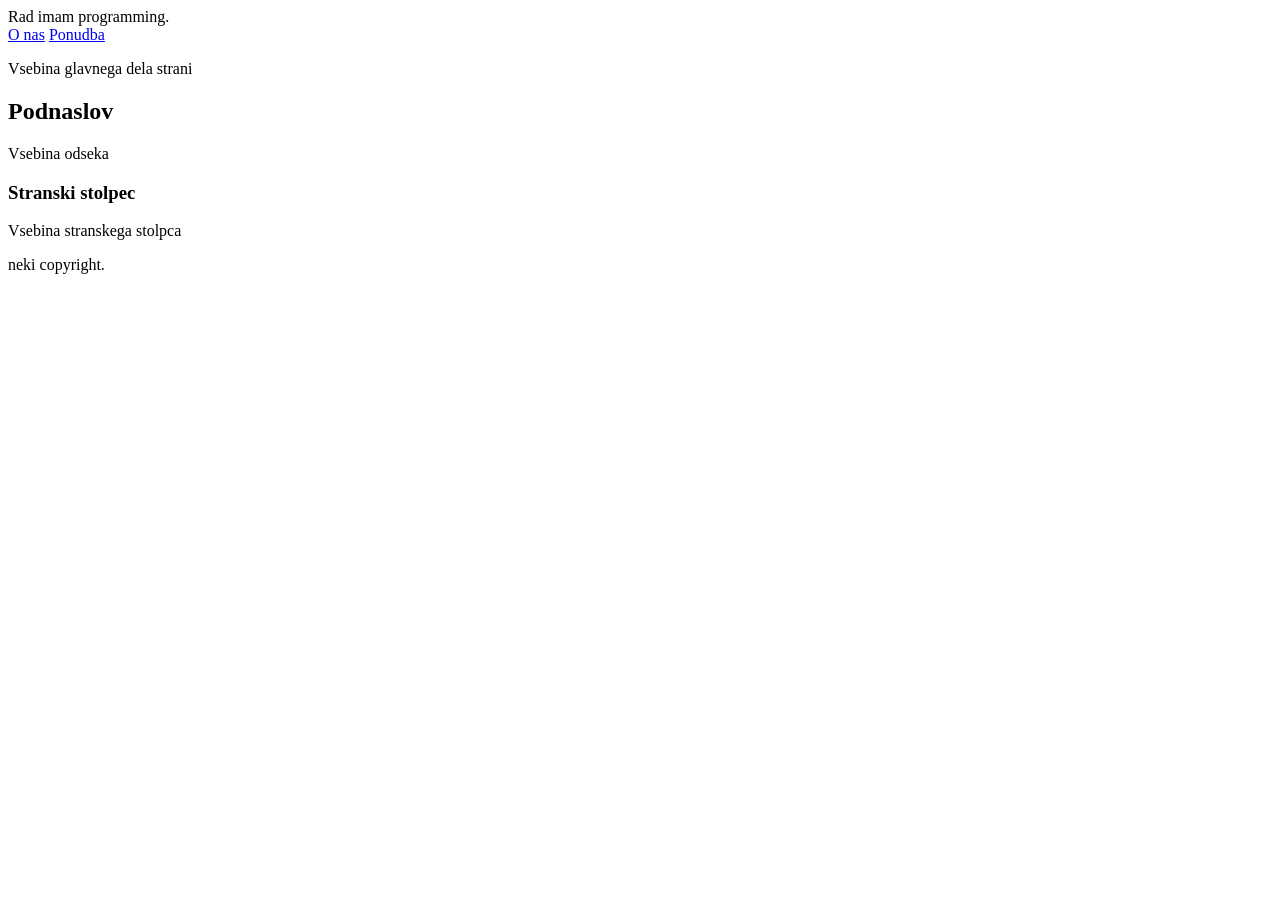
==== data/www/index.html @ e5f1fc4c "Dodana index.html stran" ====
<!DOCTYPE html>
<html lang="en">
<head>
    <meta charset="UTF-8">
    <meta name="viewport" content="width=device-width, initial-scale=1.0">
    <title>Projekt</title>
</head>
<body>

    <header>
        Rad imam programming. 
    </header>

    <nav>
        <a href="#">O nas</a>
        <a href="#">Ponudba</a>

    </nav>

    <main> 
        <p>Vsebina glavnega dela strani</p>
        <section>
            <h2>Podnaslov</h2>
            <p>Vsebina odseka</p>
        </section>

        <aside>
            <h3>Stranski stolpec</h3>
            <p>Vsebina stranskega stolpca</p>
        </aside>
    </main>

    <footer>
        <p>neki copyright.</p>
    </footer>

</body>

</html>
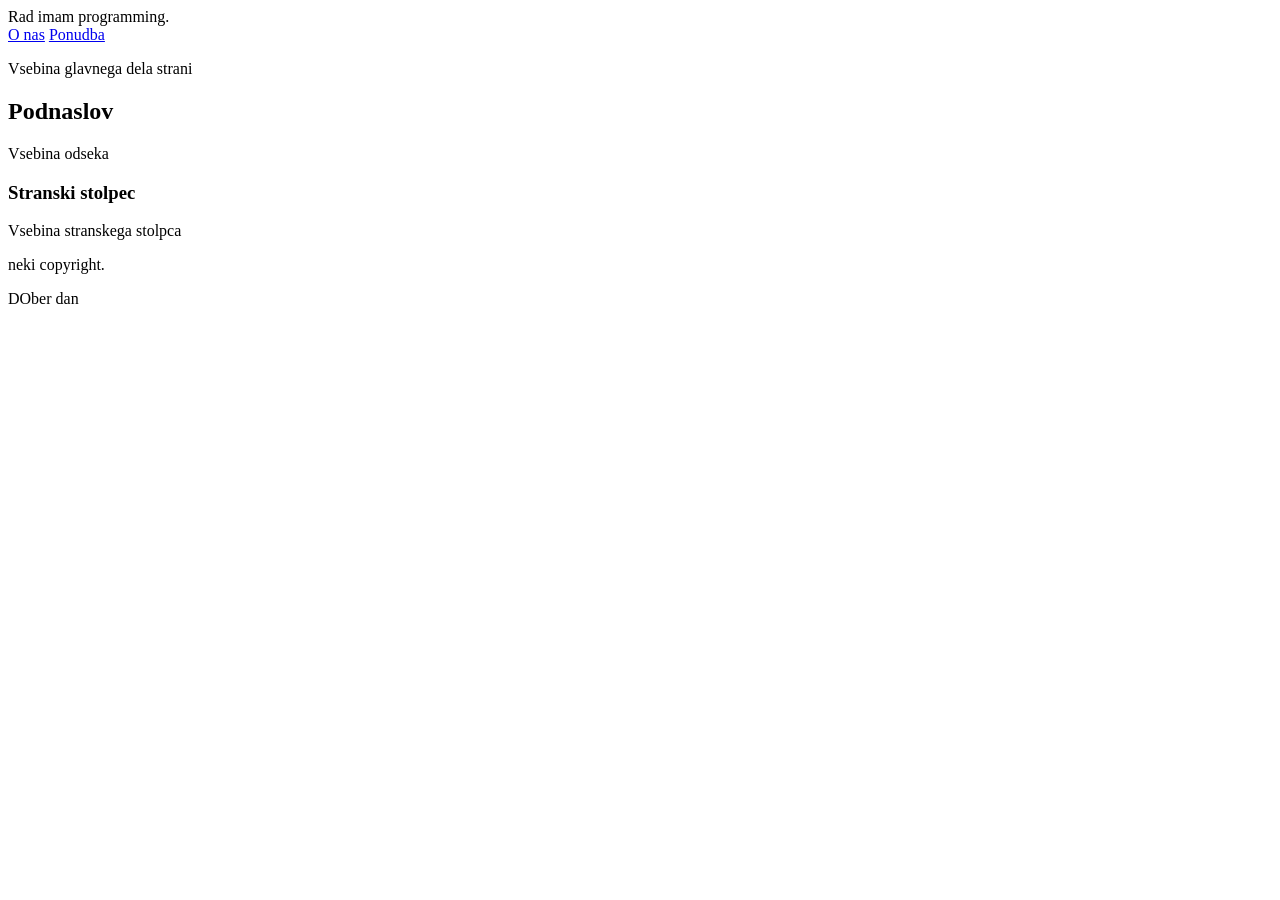
==== commit 25fb3207: "change" ====
--- a/data/www/index.html
+++ b/data/www/index.html
@@ -34,6 +34,8 @@
         <p>neki copyright.</p>
     </footer>
 
+    <p>DOber dan</p>
+
 </body>
 
 </html>
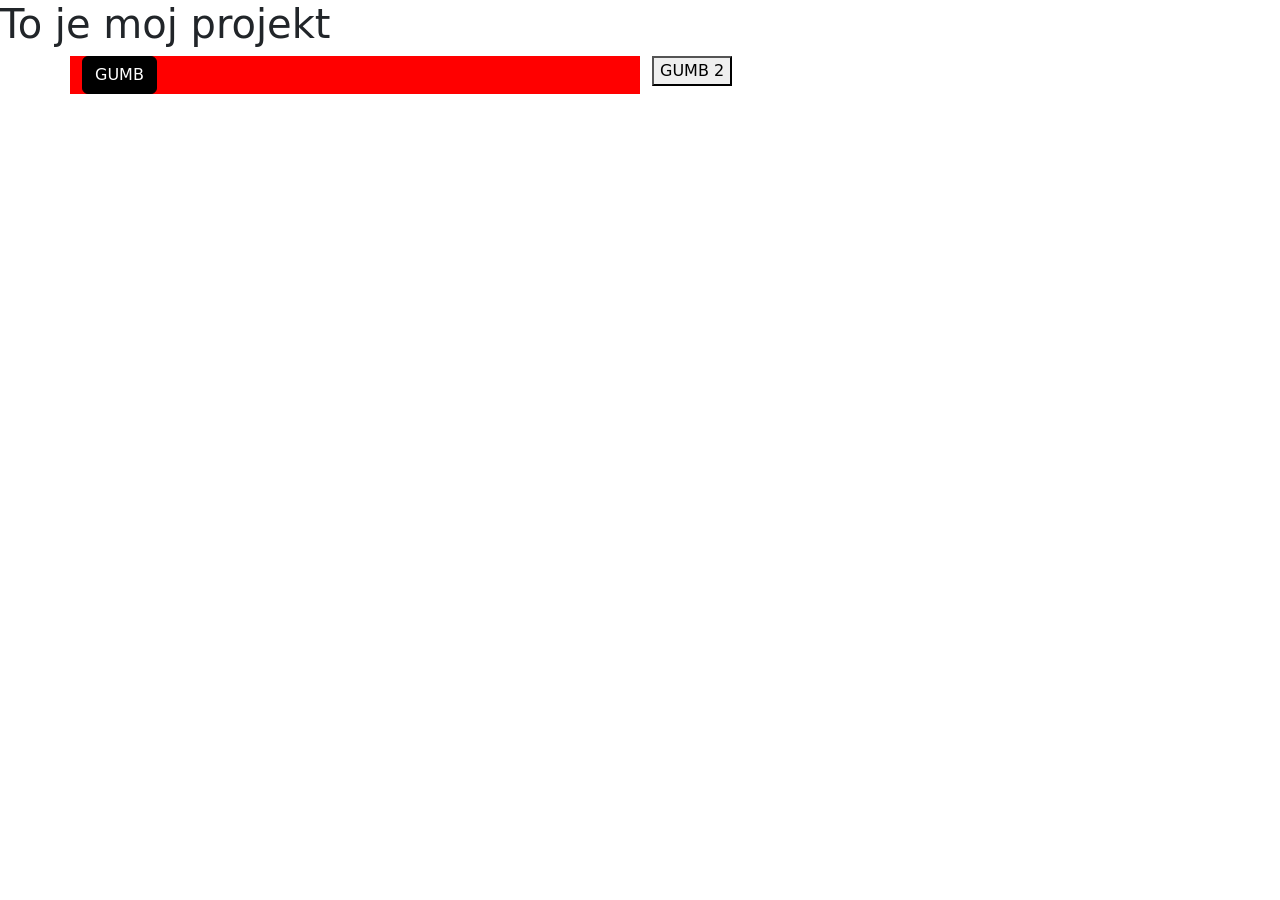
==== commit bdee63a2: "Koda scss in bootstrap" ====
--- a/data/www/index.html
+++ b/data/www/index.html
@@ -3,39 +3,23 @@
 <head>
     <meta charset="UTF-8">
     <meta name="viewport" content="width=device-width, initial-scale=1.0">
-    <title>Projekt</title>
+    <link rel="stylesheet" href="css/style.css">
+    <title>Document</title>
 </head>
 <body>
+    <h1>To je moj projekt</h1>
 
-    <header>
-        Rad imam programming. 
-    </header>
+    <div class="container">
+        <div class="row">
+            <div class="kanta">
+                <button class="btn btn-primary">GUMB</button>
+            </div>
+             <div class="col-6">
+                <button>GUMB 2</button>
+            </div>
 
-    <nav>
-        <a href="#">O nas</a>
-        <a href="#">Ponudba</a>
 
-    </nav>
-
-    <main> 
-        <p>Vsebina glavnega dela strani</p>
-        <section>
-            <h2>Podnaslov</h2>
-            <p>Vsebina odseka</p>
-        </section>
-
-        <aside>
-            <h3>Stranski stolpec</h3>
-            <p>Vsebina stranskega stolpca</p>
-        </aside>
-    </main>
-
-    <footer>
-        <p>neki copyright.</p>
-    </footer>
-
-    <p>DOber dan</p>
-
+        </div>
+    </div>
 </body>
-
 </html>
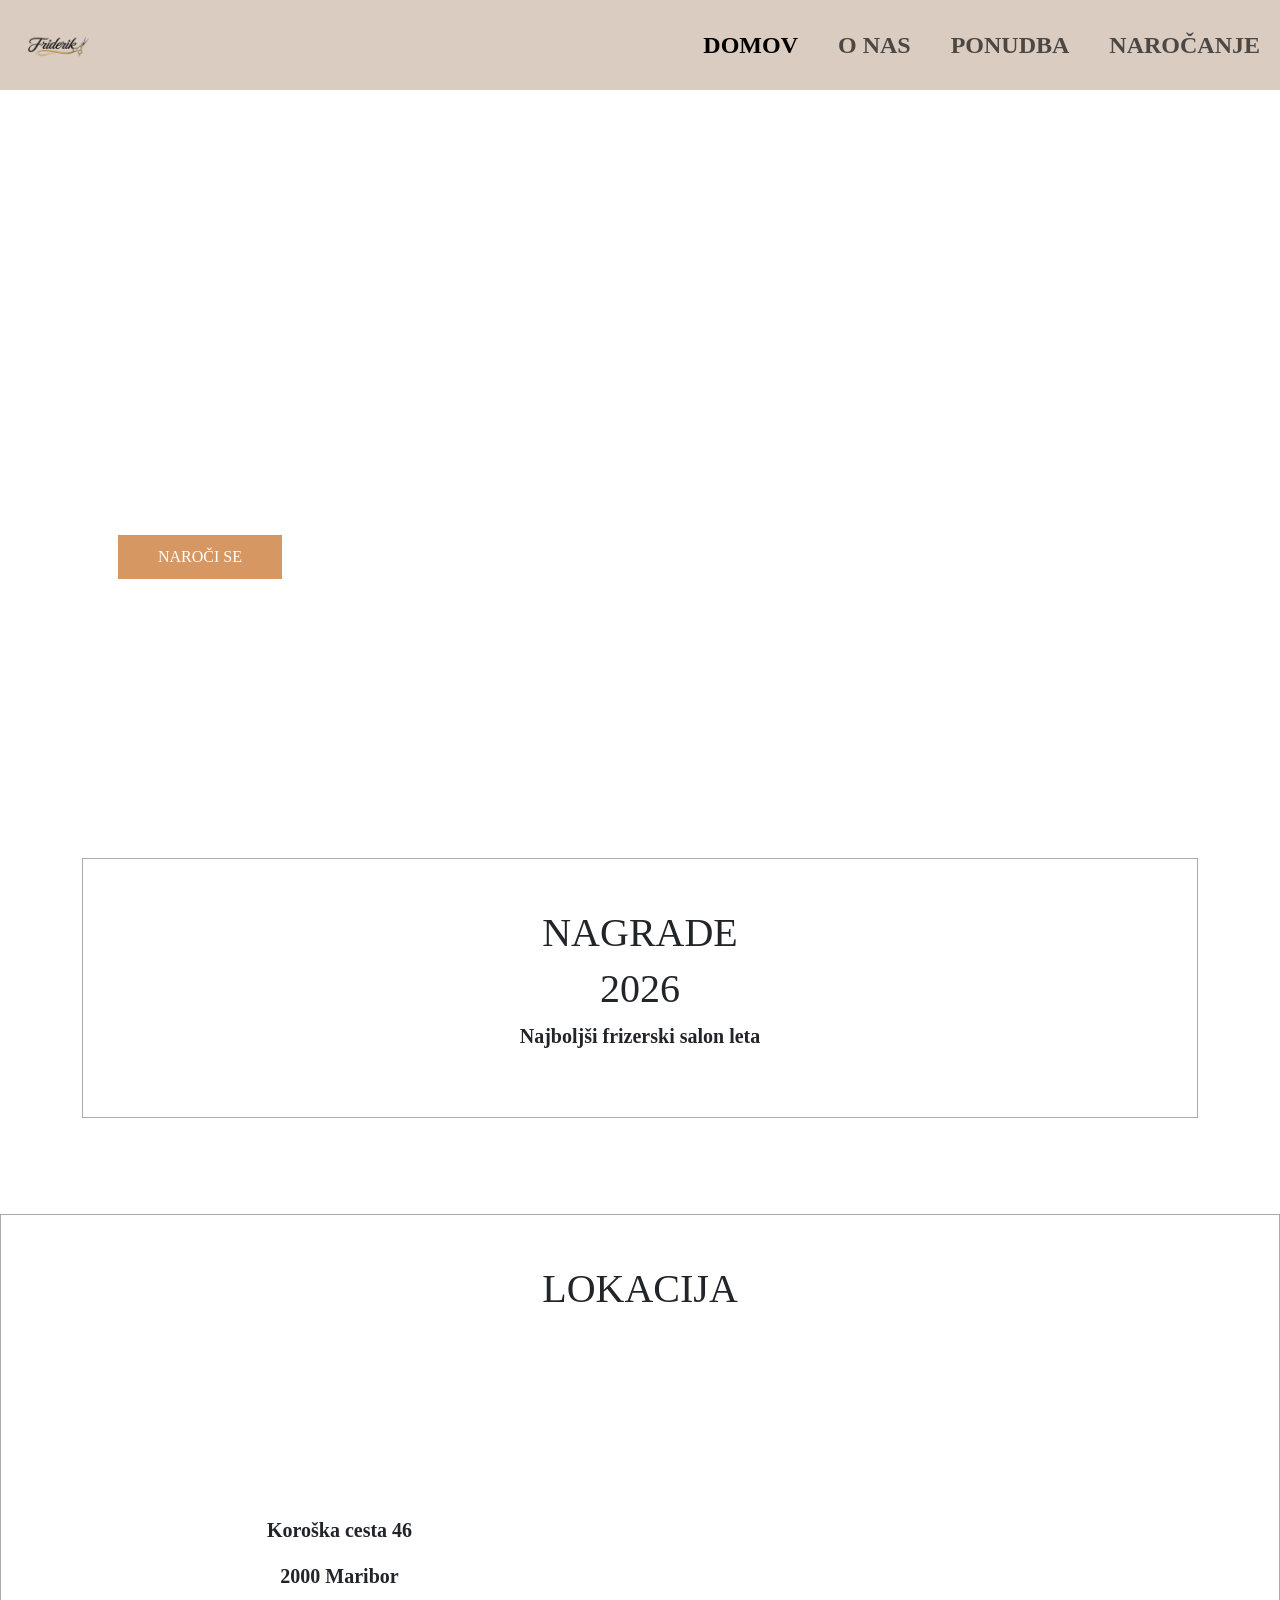
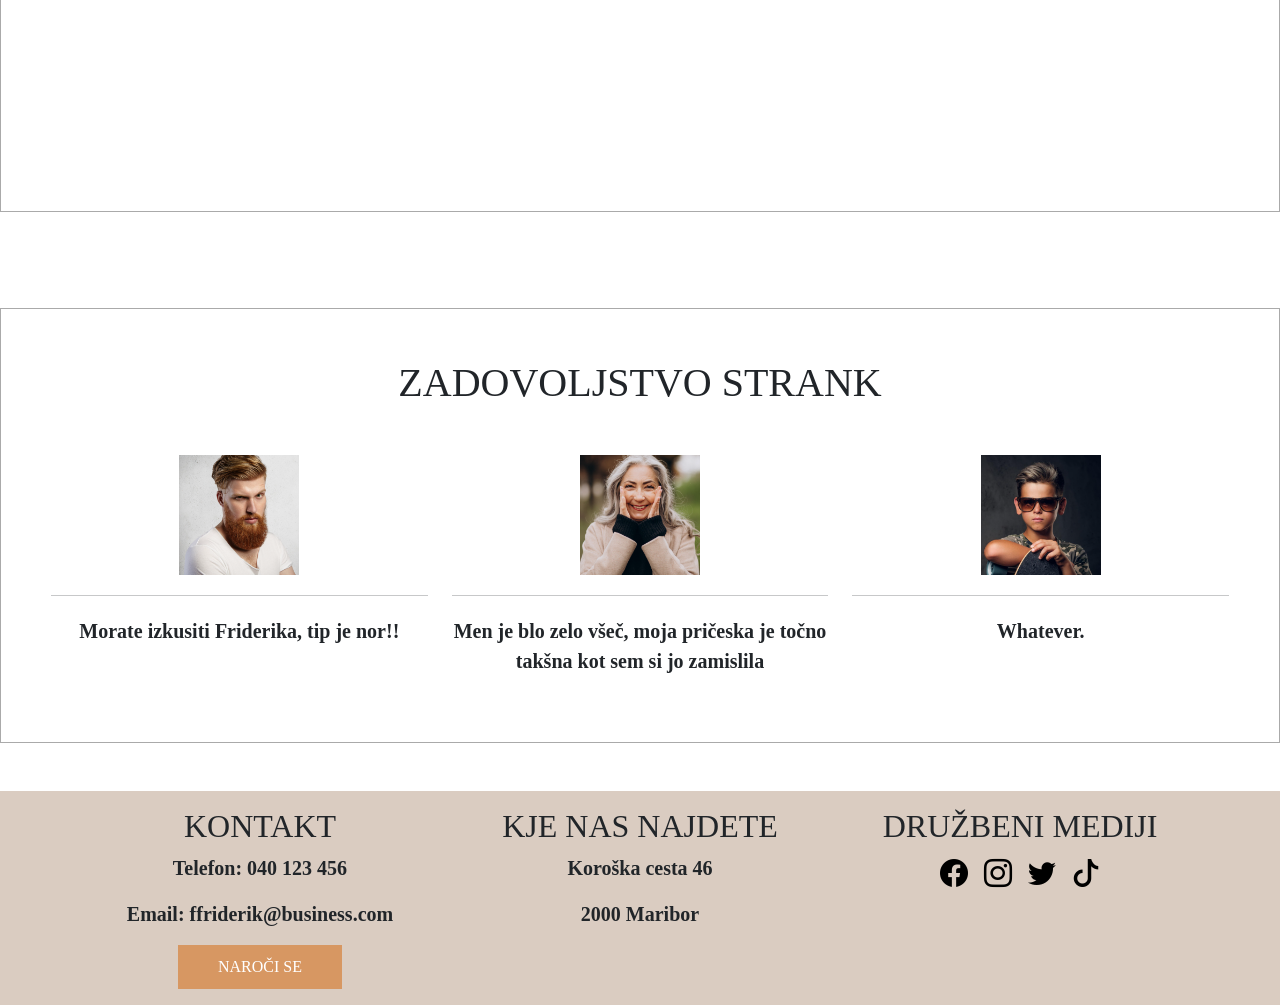
==== commit 157a0993: "Osnovni layout hero strani Naredil osnovni layout strani ko prideš nanjo. ni perfektna, glavno da ob" ====
--- a/data/www/index.html
+++ b/data/www/index.html
@@ -4,22 +4,148 @@
     <meta charset="UTF-8">
     <meta name="viewport" content="width=device-width, initial-scale=1.0">
     <link rel="stylesheet" href="css/style.css">
+    <link href="https://cdn.jsdelivr.net/npm/bootstrap-icons@1.11.3/font/bootstrap-icons.css" rel="stylesheet">
     <title>Document</title>
 </head>
 <body>
-    <h1>To je moj projekt</h1>
+    <nav class="navbar navbar-expand-lg">
+  <div class="container-fluid">
+    <a class="navbar-brand" href="index.html">
+        <img src="slika friderik.png" alt="Logo" class="d-inline-block align-text-top" style="max-height:60px;">
+    </a>
+    <button class="navbar-toggler" type="button" data-bs-toggle="collapse" data-bs-target="#navbarNav" aria-controls="navbarNav" aria-expanded="false" aria-label="Toggle navigation">
+      <span class="navbar-toggler-icon"></span>
+    </button>
+    <div class="collapse navbar-collapse" id="navbarNav">
+      <ul class="navbar-nav ms-auto gap-4">
+        <li class="nav-item">
+          <a class="nav-link active fs-4" aria-current="page" href="index.html">DOMOV</a>
+        </li>
+        <li class="nav-item">
+          <a class="nav-link fs-4" href="o_nas.html">O NAS</a>
+        </li>
+        <li class="nav-item">
+          <a class="nav-link fs-4" href="ponudba.html">PONUDBA</a>
+        </li>
+        <li class="nav-item">
+          <a class="nav-link fs-4" href="narocanje.html">NAROČANJE</a>
+        </li>
+      </ul>
+    </div>
+  </div>
+</nav>
 
-    <div class="container">
-        <div class="row">
-            <div class="kanta">
-                <button class="btn btn-primary">GUMB</button>
-            </div>
-             <div class="col-6">
-                <button>GUMB 2</button>
-            </div>
+<section class="hero d-flex align-items-center">
+  <div class="container naslov text-white text-start ps-md-5 ps-3">
+    <h1>NAJBOLJŠE PRIČESKE</h1>
+    <h1>DALEČ NA</h1>
+    <h1>OKOLI</h1>
+    <p>Urejanje in striženje</p>
+    <a href="narocanje.html" class="btn naroci-btn">NAROČI SE</a>
+  </div>
+</section>
+<section class="py-5">
+  <div class="container">
+    <div class="sivi-box text-center">
+      <h1>NAGRADE</h1>
+      <h1>2026</h1>
+      <p>Najboljši frizerski salon leta</p>
+    </div>
+  </div>
+</section>
+<section class="py-5">
+  <div class="container sivi-box">
+    
+    <h1 class="text-center mb-5">LOKACIJA</h1>
 
+    <div class="row align-items-center text-center">
 
+      <!-- LEVO -->
+      <div class="col-md-6 d-flex flex-column justify-content-center">
+        <p>Koroška cesta 46</p>
+        <p>2000 Maribor</p>
+      </div>
+
+      <!-- DESNO -->
+      <div class="col-md-6 d-flex justify-content-center">
+        <iframe 
+          src="https://www.google.com/maps?q=Koroška+cesta+46,+Maribor&output=embed"
+          width="100%" 
+          height="400" 
+          style="border:0; max-width: 400px;" 
+          loading="lazy">
+        </iframe>
+      </div>
+
+    </div>
+
+  </div>
+</section>
+
+<section class="py-5">
+  <div class="container sivi-box">
+    
+    <h1 class="text-center mb-5">ZADOVOLJSTVO STRANK</h1>
+
+    <div class="row text-center g-4 align-items-stretch">
+
+      <!-- CARD 1 -->
+      <div class="col-md-4">
+        <div class="sivi-box-mnenje">
+          <img src="slike/mnenje1.png" alt="profilna slika">
+          <hr>
+          <p>Morate izkusiti Friderika, tip je nor!!</p>
         </div>
+      </div>
+
+      <!-- CARD 2 -->
+      <div class="col-md-4">
+        <div class="sivi-box-mnenje">
+          <img src="slike/mnenje2.png" alt="profilna slika">
+          <hr>
+          <p>Men je blo zelo všeč, moja pričeska je točno takšna kot sem si jo zamislila</p>
+        </div>
+      </div>
+
+      <!-- CARD 3 -->
+      <div class="col-md-4">
+        <div class="sivi-box-mnenje">
+          <img src="slike/mnenje3.png" alt="profilna slika">
+          <hr>
+          <p>Whatever.</p>
+        </div>
+      </div>
+
     </div>
+
+  </div>
+</section>
+
+<footer class="text-center py-3">
+  <div class="container text-center">
+  <div class="row">
+    <div class="col">
+      <h2>KONTAKT</h2>
+      <p>Telefon: 040 123 456</p>
+      <p>Email: ffriderik@business.com</p>
+      <a href="narocanje.html" class="btn naroci-btn">NAROČI SE</a>
+    </div>
+    <div class="col">
+      <h2>KJE NAS NAJDETE</h2>
+      <p>Koroška cesta 46</p>
+      <p>2000 Maribor</p>
+    </div>
+    <div class="col">
+      <h2>DRUŽBENI MEDIJI</h2>
+      <div class="d-flex gap-3 justify-content-center">
+        <a href="https://facebook.com" target="_blank"><i class="bi bi-facebook fs-3"></i></a>
+        <a href="https://instagram.com" target="_blank"><i class="bi bi-instagram fs-3"></i></a>
+        <a href="https://twitter.com" target="_blank"><i class="bi bi-twitter fs-3"></i></a>
+        <a href="https://tiktok.com" target="_blank"><i class="bi bi-tiktok fs-3"></i></a>
+      </div>
+    </div>
+  </div>
+</div>
+</footer>
 </body>
 </html>
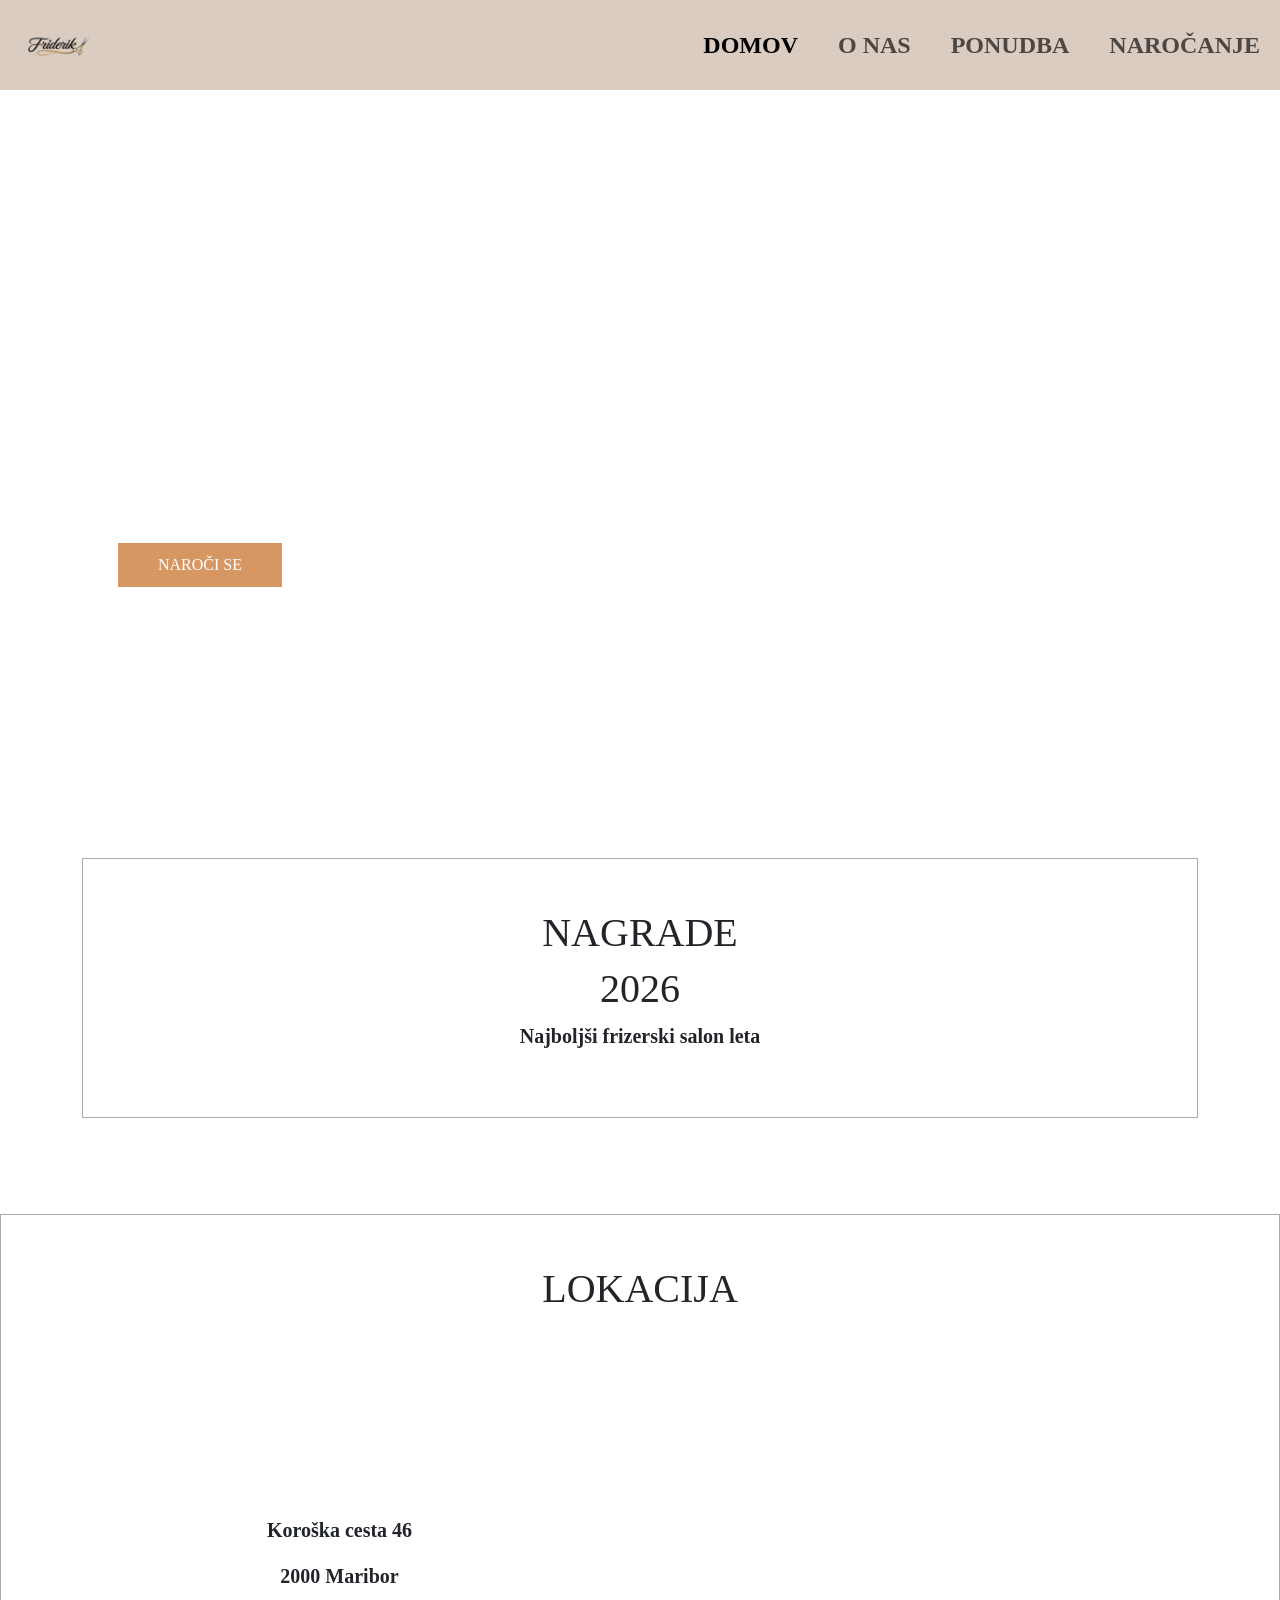
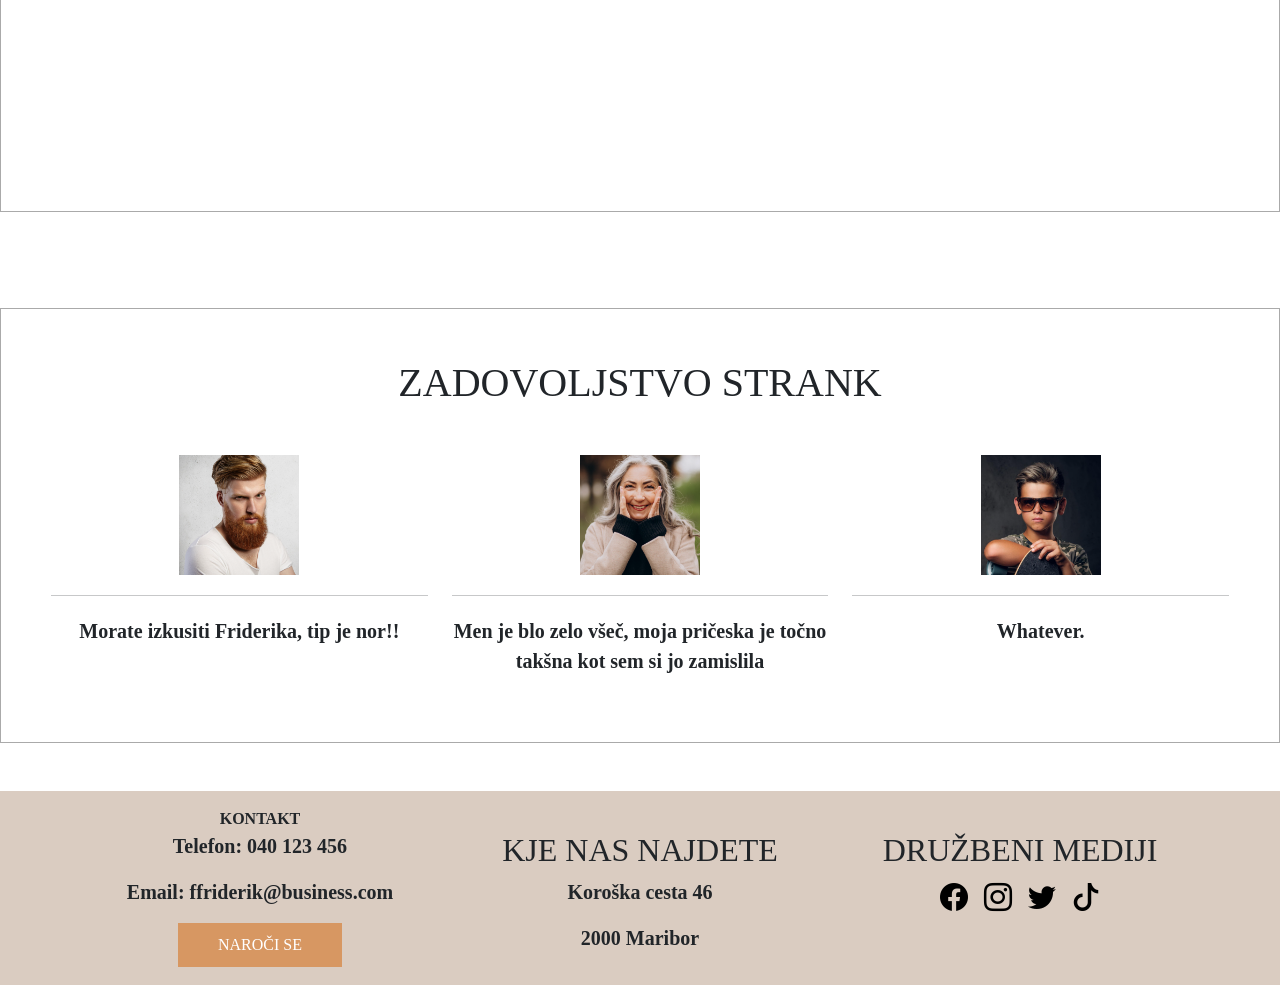
==== commit aa3431d5: "Popravila in naročanje Popravil Header, footer in naredil, da hamburger bar deluje na manjših zaslon" ====
--- a/data/www/index.html
+++ b/data/www/index.html
@@ -3,8 +3,10 @@
 <head>
     <meta charset="UTF-8">
     <meta name="viewport" content="width=device-width, initial-scale=1.0">
+    <link href="bootstrap.css">
+    <link href="https://cdn.jsdelivr.net/npm/bootstrap-icons@1.11.3/font/bootstrap-icons.css" rel="stylesheet">
+    <link href="https://cdn.jsdelivr.net/npm/bootstrap@5.3.3/dist/css/bootstrap.min.css" rel="stylesheet">
     <link rel="stylesheet" href="css/style.css">
-    <link href="https://cdn.jsdelivr.net/npm/bootstrap-icons@1.11.3/font/bootstrap-icons.css" rel="stylesheet">
     <title>Document</title>
 </head>
 <body>
@@ -16,7 +18,7 @@
     <button class="navbar-toggler" type="button" data-bs-toggle="collapse" data-bs-target="#navbarNav" aria-controls="navbarNav" aria-expanded="false" aria-label="Toggle navigation">
       <span class="navbar-toggler-icon"></span>
     </button>
-    <div class="collapse navbar-collapse" id="navbarNav">
+    <div class="collapse navbar-collapse custom-menu" id="navbarNav">
       <ul class="navbar-nav ms-auto gap-4">
         <li class="nav-item">
           <a class="nav-link active fs-4" aria-current="page" href="index.html">DOMOV</a>
@@ -36,12 +38,12 @@
 </nav>
 
 <section class="hero d-flex align-items-center">
-  <div class="container naslov text-white text-start ps-md-5 ps-3">
+  <div class="container naslov text-white text-center text-md-start px-3 px-md-5">
     <h1>NAJBOLJŠE PRIČESKE</h1>
     <h1>DALEČ NA</h1>
     <h1>OKOLI</h1>
     <p>Urejanje in striženje</p>
-    <a href="narocanje.html" class="btn naroci-btn">NAROČI SE</a>
+    <a href="narocanje.html" class="btn naroci-btn d-inline-block mt-3">NAROČI SE</a>
   </div>
 </section>
 <section class="py-5">
@@ -124,19 +126,19 @@
 <footer class="text-center py-3">
   <div class="container text-center">
   <div class="row">
-    <div class="col">
-      <h2>KONTAKT</h2>
+    <div class="col-12 col-md-4">
+      <h2">KONTAKT</h2>
       <p>Telefon: 040 123 456</p>
       <p>Email: ffriderik@business.com</p>
       <a href="narocanje.html" class="btn naroci-btn">NAROČI SE</a>
     </div>
-    <div class="col">
-      <h2>KJE NAS NAJDETE</h2>
+    <div class="col-12 col-md-4">
+      <h2 class="mt-4">KJE NAS NAJDETE</h2>
       <p>Koroška cesta 46</p>
       <p>2000 Maribor</p>
     </div>
-    <div class="col">
-      <h2>DRUŽBENI MEDIJI</h2>
+    <div class="col-12 col-md-4">
+      <h2 class="mt-4">DRUŽBENI MEDIJI</h2>
       <div class="d-flex gap-3 justify-content-center">
         <a href="https://facebook.com" target="_blank"><i class="bi bi-facebook fs-3"></i></a>
         <a href="https://instagram.com" target="_blank"><i class="bi bi-instagram fs-3"></i></a>
@@ -147,5 +149,7 @@
   </div>
 </div>
 </footer>
+
+<script src="https://cdn.jsdelivr.net/npm/bootstrap@5.3.3/dist/js/bootstrap.bundle.min.js"></script>
 </body>
 </html>
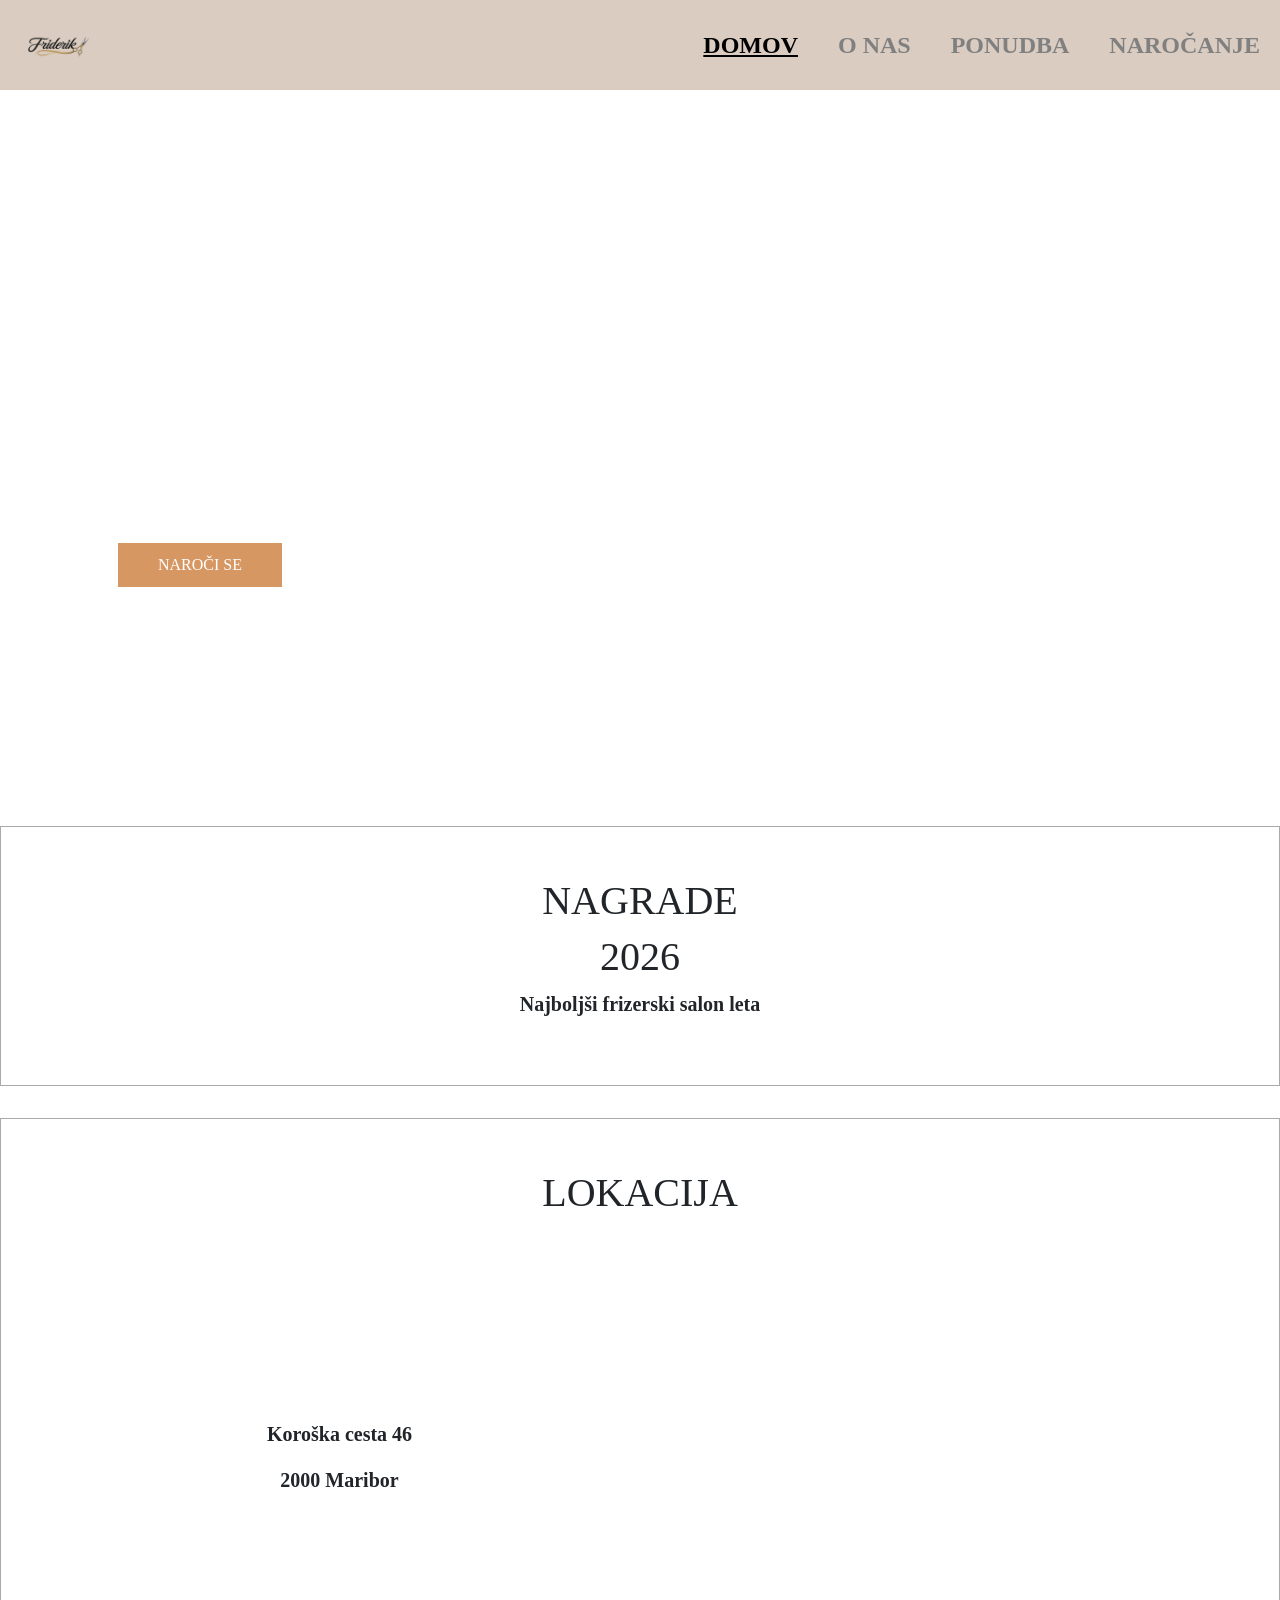
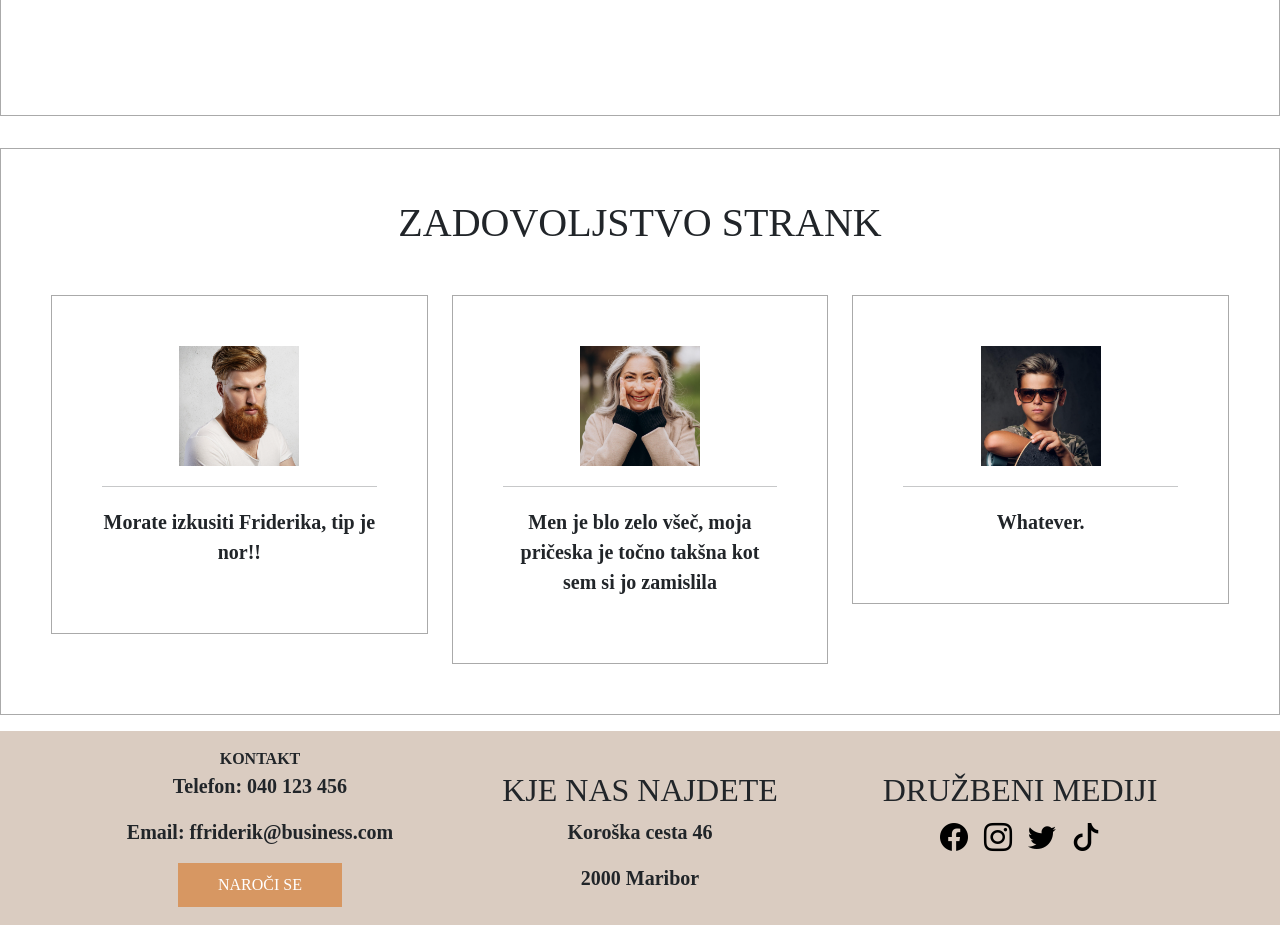
==== commit fadb5bad: "Manjši popravki Odpravil manjše napake v hero page, footer, header in naročanju.  Vse se skalira gle" ====
--- a/data/www/index.html
+++ b/data/www/index.html
@@ -7,7 +7,7 @@
     <link href="https://cdn.jsdelivr.net/npm/bootstrap-icons@1.11.3/font/bootstrap-icons.css" rel="stylesheet">
     <link href="https://cdn.jsdelivr.net/npm/bootstrap@5.3.3/dist/css/bootstrap.min.css" rel="stylesheet">
     <link rel="stylesheet" href="css/style.css">
-    <title>Document</title>
+    <title>Frizerstvo Friderik</title>
 </head>
 <body>
     <nav class="navbar navbar-expand-lg">
@@ -18,7 +18,7 @@
     <button class="navbar-toggler" type="button" data-bs-toggle="collapse" data-bs-target="#navbarNav" aria-controls="navbarNav" aria-expanded="false" aria-label="Toggle navigation">
       <span class="navbar-toggler-icon"></span>
     </button>
-    <div class="collapse navbar-collapse custom-menu" id="navbarNav">
+    <div class="collapse navbar-collapse hamburger-meni" id="navbarNav">
       <ul class="navbar-nav ms-auto gap-4">
         <li class="nav-item">
           <a class="nav-link active fs-4" aria-current="page" href="index.html">DOMOV</a>
@@ -46,17 +46,17 @@
     <a href="narocanje.html" class="btn naroci-btn d-inline-block mt-3">NAROČI SE</a>
   </div>
 </section>
-<section class="py-5">
-  <div class="container">
-    <div class="sivi-box text-center">
+<section class="py-3">
+  <div class="container sivi-box text-center mx-3 mx-md-auto">
+    <div>
       <h1>NAGRADE</h1>
       <h1>2026</h1>
       <p>Najboljši frizerski salon leta</p>
     </div>
   </div>
 </section>
-<section class="py-5">
-  <div class="container sivi-box">
+<section class="py-3">
+  <div class="container sivi-box text-center mx-3 mx-md-auto">
     
     <h1 class="text-center mb-5">LOKACIJA</h1>
 
@@ -84,14 +84,13 @@
   </div>
 </section>
 
-<section class="py-5">
-  <div class="container sivi-box">
+<section class="py-3">
+  <div class="container sivi-box text-center mx-3 mx-md-auto">
     
     <h1 class="text-center mb-5">ZADOVOLJSTVO STRANK</h1>
 
     <div class="row text-center g-4 align-items-stretch">
 
-      <!-- CARD 1 -->
       <div class="col-md-4">
         <div class="sivi-box-mnenje">
           <img src="slike/mnenje1.png" alt="profilna slika">
@@ -100,7 +99,6 @@
         </div>
       </div>
 
-      <!-- CARD 2 -->
       <div class="col-md-4">
         <div class="sivi-box-mnenje">
           <img src="slike/mnenje2.png" alt="profilna slika">
@@ -109,7 +107,6 @@
         </div>
       </div>
 
-      <!-- CARD 3 -->
       <div class="col-md-4">
         <div class="sivi-box-mnenje">
           <img src="slike/mnenje3.png" alt="profilna slika">
